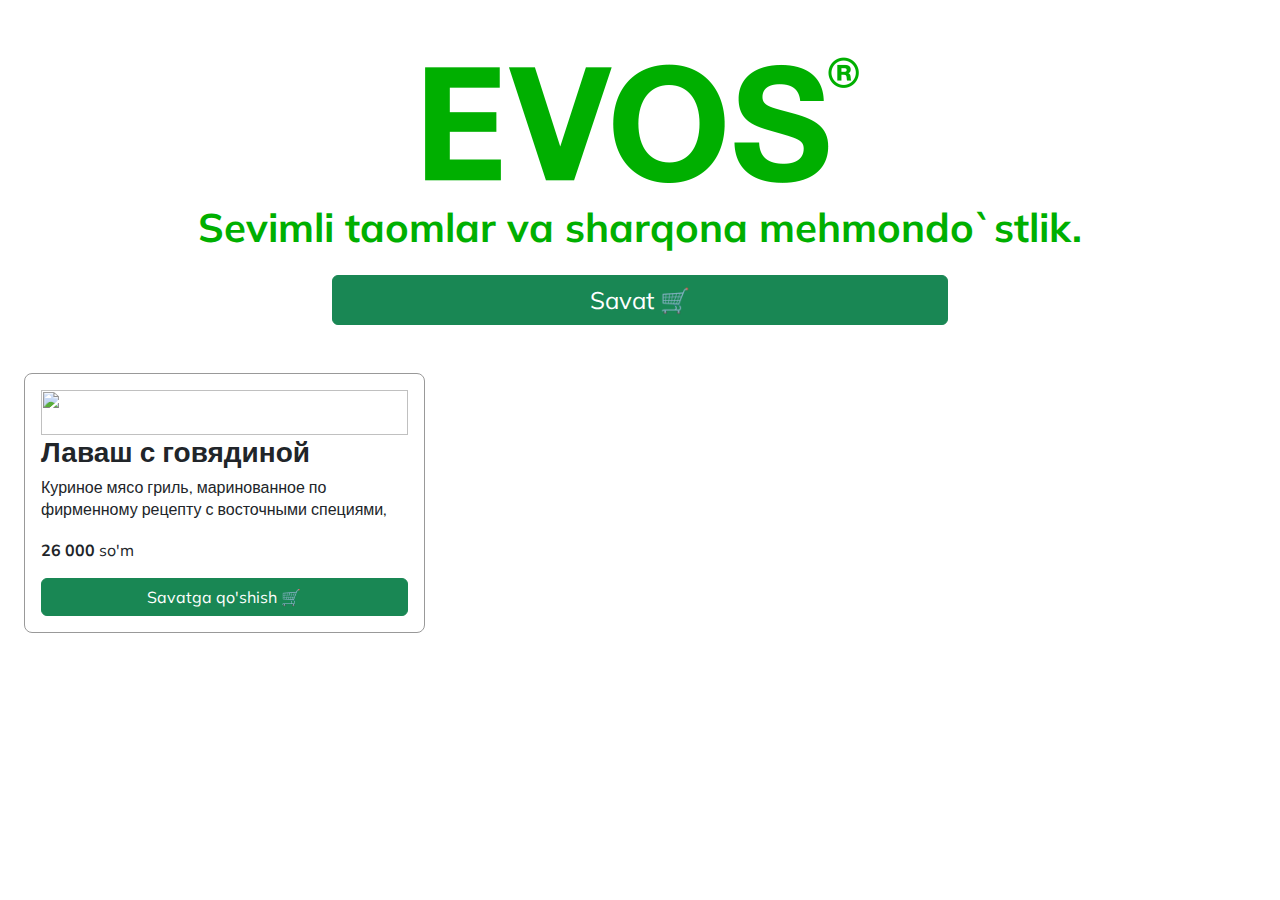
==== index.html @ e313acd2 "Initial commit" ====
<!DOCTYPE html>
<html lang="en">
<head>
  <meta charset="UTF-8">
  <meta name="viewport" content="width=device-width, initial-scale=1.0">
  <link rel="stylesheet" href="./css/normalize.min.css">
  <link rel="stylesheet" href="./css/bootstrap.min.css">
  <link rel="stylesheet" href="./css/main.css">
  <title>Order || EVOS</title>
</head>
<body>
  
  <div class="container">
    <h1 class="main-text mt-5 text-center" title="Evos's logo">
      <img class="mx-auto" src="./images/evos.png" alt="Evos's logo">
      Sevimli taomlar va sharqona mehmondo`stlik.
    </h1>
    <button class="position-relative d-block w-50 fs-4 btn btn-success mx-auto mt-4 mb-5" type="button" data-bs-toggle="modal" data-bs-target="#exampleModal">
      Savat 🛒
      <span class="orders-count position-absolute top-0 start-100 translate-middle badge rounded-pill bg-danger"></span>
    </button>
    
    <ul class="list list-unstyled">
      <li class="list-item d-flex flex-column p-3 rounded-3">
        <img class="w-100 h-100" src="https://cp.ectn.uz/files//0622/lavash_s_govyadinoy_evos.png" width="350" alt="">
        <h3 class="fw-semibold">Лаваш с говядиной</h3>
        <p class="desc-wrapper m-0 h-100">
          Куриное мясо гриль, маринованное по фирменному рецепту с восточными специями, кусочки свежего спелого помидора, натуральные картофельные чипсы, томатный восточный соус со свежим луком и зеленью в свежайшем классическом лаваше.
        </p>
        <span class="my-3"><strong>26 000</strong> so'm</span>
        <button class="btn btn-success">Savatga qo'shish 🛒</button>
      </li>
    </ul>
  </div>


  
  <!-- Modal -->
  <div class="modal fade" id="exampleModal" tabindex="-1" aria-labelledby="exampleModalLabel" aria-hidden="true">
    <div class="modal-dialog modal-lg">
      <div class="modal-content">
        <div class="modal-header">
          <h2 class="modal-title fs-4" id="staticBackdropLabel">Buyurtmalar</h2>
          <button type="button" class="btn-close" data-bs-dismiss="modal" aria-label="Close"></button>
        </div>
        <div class="modal-body">
          <ul class="modal-list d-flex flex-column list-unstyled row-gap-4"></ul>
        </div>
        <div class="modal-footer justify-content-between">
          <span class="modal-total text-bg-light"></span>
          <div class="modal-inner">
            <button type="button" class="btn btn-secondary" data-bs-dismiss="modal">Oynani yopish</button>
          <button type="button" class="btn btn-primary" data-bs-dismiss="modal">Buyurtma berish</button>
          </div>
        </div>
      </div>
    </div>
  </div>
  
  <script src="./js/bootstrap.min.js"></script>
  <script src="./js/order.js"></script>
  <script src="./js/main.js"></script>
</body>
</html>
---- css/main.css ----
/* Font families */

@font-face {
  font-family: "Mulish";
  font-weight: 400;
  font-display: swap;
  src: url("../fonts/mulish-v12-latin-regular.woff2") format("woff2"),
  url("../fonts/mulish-v12-latin-regular.woff") format("woff");
  
}
@font-face {
  font-family: "Mulish";
  font-weight: 600;
  font-display: swap;
  src: url("../fonts/mulish-v12-latin-600.woff2") format("woff2"),
  url("../fonts/mulish-v12-latin-600.woff") format("woff");
  
}
@font-face {
  font-family: "Mulish";
  font-weight: 700;
  font-display: swap;
  src: url("../fonts/mulish-v12-latin-700.woff2") format("woff2"),
  url("../fonts/mulish-v12-latin-700.woff") format("woff");
  
}

/* Mobile first */

* {
  box-sizing: border-box;
}

html {
  height: 100%;
}

body {
  display: flex;
  flex-direction: column;
  height: 100%;
  font-family: "Mulish", "Arial", sans-serif;
}

img {
  display: block;
  height: auto;
}

.visually-hidden {
  position: absolute;
  width: 1px;
  height: 1px;
  margin: -1px;
  padding: 0;
  border: 0;
  overflow: hidden;
  clip: rect(0 0 0 0);
}

.container {
  max-width: 1280px;
  width: 100%;
  margin: 0 auto;
  padding: 0 24px;
}

::selection {
  color: #fff;
  background-color: #00af00;
}

/* Sitcky footer */

.site-main {
  flex-grow: 1;
}

.form-style  {
  margin-top: 150px !important;
}

.register-title::after {
  display: block;
  width: 100px;
  height: 30px;
  background-image: url("../images/evos.png");
  background-size: contain;
  background-repeat: no-repeat;
  content: "";
}

.change-inner  {
  --bs-gutter-x: 0;
}

.main-text {
  font-weight: 700;
  font-size: 40px;
  /* letter-spacing: 7px; */
  color: #00af00;
}

.list {
  display: grid;
  grid-template-columns: repeat(3, 1fr);
  gap: 25px 15px;
}

.list-item {
  border: 1px solid #999;
}


.desc-wrapper {
  overflow: hidden;
  text-overflow: ellipsis;
  display: -webkit-box;
  -webkit-box-orient: vertical;
  -webkit-line-clamp: 3; /* number of lines to show */
  line-height: 135%;        /* fallback */
  max-height: calc(135% * 3);
}

.wrapper {
  max-width: 1600px;
  margin: 0 auto;
}
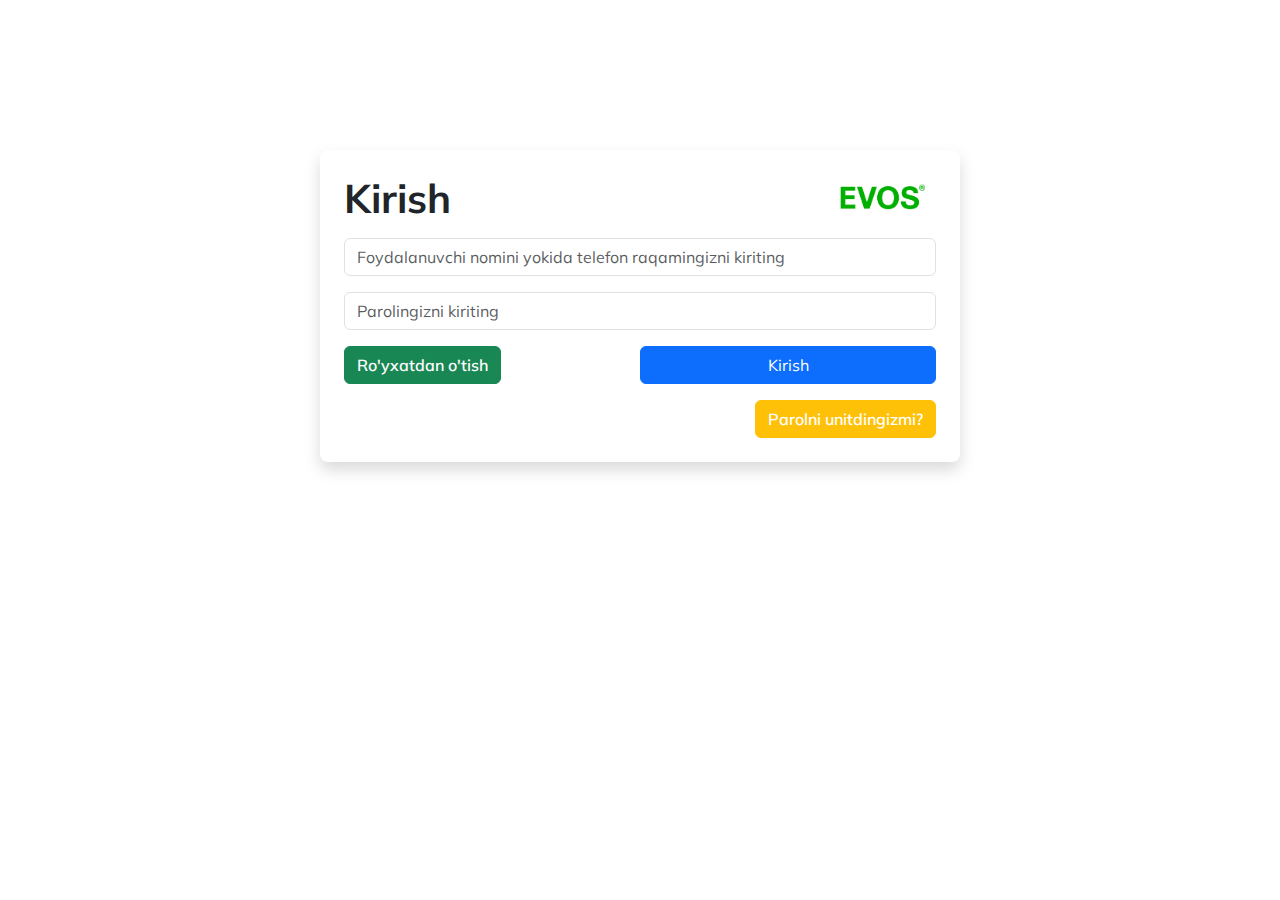
==== commit 92f03a63: "complate app" ====
--- a/index.html
+++ b/index.html
@@ -20,17 +20,7 @@
       <span class="orders-count position-absolute top-0 start-100 translate-middle badge rounded-pill bg-danger"></span>
     </button>
     
-    <ul class="list list-unstyled">
-      <li class="list-item d-flex flex-column p-3 rounded-3">
-        <img class="w-100 h-100" src="https://cp.ectn.uz/files//0622/lavash_s_govyadinoy_evos.png" width="350" alt="">
-        <h3 class="fw-semibold">Лаваш с говядиной</h3>
-        <p class="desc-wrapper m-0 h-100">
-          Куриное мясо гриль, маринованное по фирменному рецепту с восточными специями, кусочки свежего спелого помидора, натуральные картофельные чипсы, томатный восточный соус со свежим луком и зеленью в свежайшем классическом лаваше.
-        </p>
-        <span class="my-3"><strong>26 000</strong> so'm</span>
-        <button class="btn btn-success">Savatga qo'shish 🛒</button>
-      </li>
-    </ul>
+    <ul class="list list-unstyled"></ul>
   </div>
 
 
@@ -50,7 +40,7 @@
           <span class="modal-total text-bg-light"></span>
           <div class="modal-inner">
             <button type="button" class="btn btn-secondary" data-bs-dismiss="modal">Oynani yopish</button>
-          <button type="button" class="btn btn-primary" data-bs-dismiss="modal">Buyurtma berish</button>
+          <button type="button" class="btn-submit btn btn-primary" data-bs-dismiss="modal">Buyurtma berish</button>
           </div>
         </div>
       </div>
--- a/css/main.css
+++ b/css/main.css
@@ -70,11 +70,6 @@
   background-color: #00af00;
 }
 
-/* Sitcky footer */
-
-.site-main {
-  flex-grow: 1;
-}
 
 .form-style  {
   margin-top: 150px !important;
@@ -117,12 +112,57 @@
   text-overflow: ellipsis;
   display: -webkit-box;
   -webkit-box-orient: vertical;
-  -webkit-line-clamp: 3; /* number of lines to show */
-  line-height: 135%;        /* fallback */
+  -webkit-line-clamp: 3;
+  line-height: 135%;
   max-height: calc(135% * 3);
 }
 
 .wrapper {
   max-width: 1600px;
   margin: 0 auto;
+}
+
+.users-item-inner {
+  font-size: 14px;
+}
+.users-item {
+  display: grid;
+  grid-template-columns: 1fr 40px;
+  column-gap: 10px;
+  transition: transform 0.3s linear;
+}
+.users-item-event {
+  transform: scale(1.04) translateX(8px);
+}
+.users {
+  width: 30%;
+  background-color: #fff;
+}
+
+.user-orders {
+  width: 70%;
+}
+
+.users-title-wrapper {
+  overflow: hidden;
+  text-overflow: ellipsis;
+  display: -webkit-box;
+  -webkit-box-orient: vertical;
+  -webkit-line-clamp: 2;
+  line-height: 135%;
+  height: calc(135% * 2);
+}
+
+.order-item {
+  display: grid;
+  justify-content: space-between;
+  align-items: center;
+  text-align: center;
+  width: 100%;
+  column-gap: 15px;
+  grid-template-columns: 1fr 40px 100px 100px;
+}
+.cash {
+  font-weight: 600;
+  letter-spacing: 2px;
 }